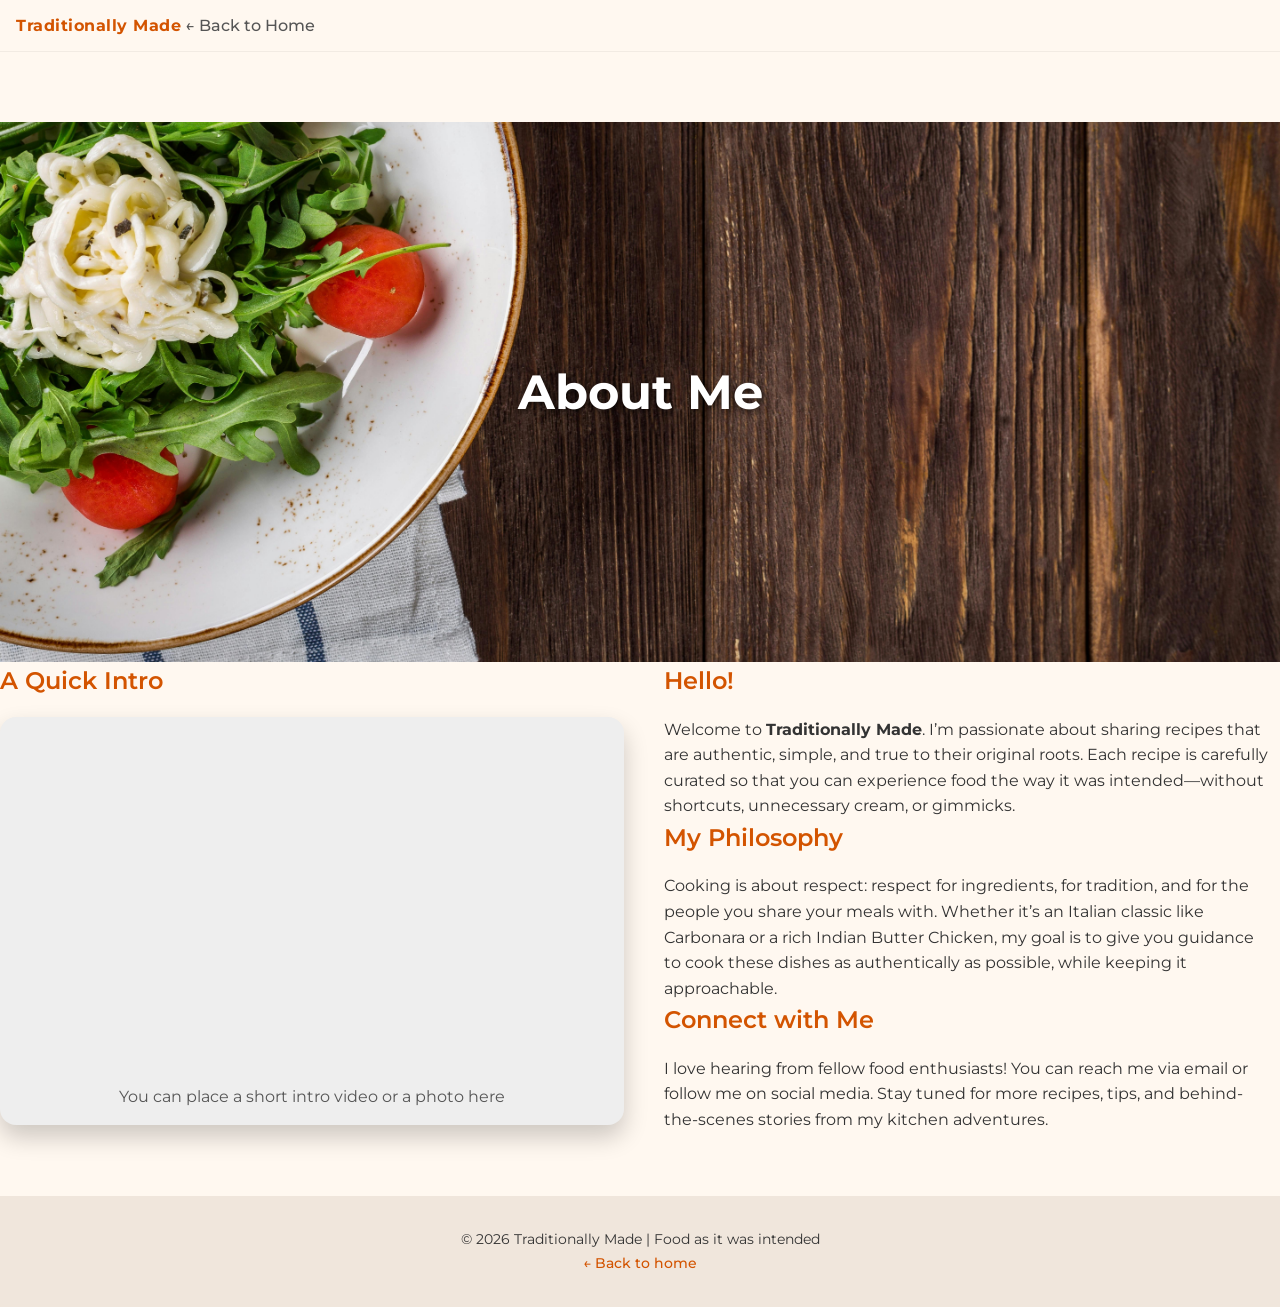
==== about-us.html @ 00da1007 "Create about-us.html" ====
<!DOCTYPE html>
<html lang="en">
<head>
  <meta charset="UTF-8">
  <meta name="viewport" content="width=device-width, initial-scale=1.0">
  <title>About Me | Traditionally Made</title>
  <link rel="stylesheet" href="style.css">
  <link href="https://fonts.googleapis.com/css2?family=Montserrat:wght@400;600;700&display=swap" rel="stylesheet">
</head>
<body>

  <!-- NAV -->
  <nav class="navbar fixed-top">
    <div class="container">
      <a class="navbar-brand" href="index.html">Traditionally Made</a>
      <a class="back-link ms-auto" href="index.html">← Back to Home</a>
    </div>
  </nav>

  <!-- Spacer for fixed nav -->
  <div style="height: 70px;"></div>

  <!-- HERO -->
  <section class="recipe-hero" style="background-image: url('images/hero.jpg');">
    <h1>About Me</h1>
  </section>

  <!-- MAIN CONTENT -->
  <section class="container my-5">
    <div class="recipe-flex">

      <!-- IMAGE OR VIDEO -->
      <div class="recipe-video">
        <h2>A Quick Intro</h2>
        <div class="video-wrapper" style="background:#eee; display:flex; align-items:center; justify-content:center;">
          <p style="padding:1rem; color:#555;">You can place a short intro video or a photo here</p>
        </div>
      </div>

      <!-- CONTENT -->
      <div class="recipe-content">
        <h2>Hello!</h2>
        <p>
          Welcome to <strong>Traditionally Made</strong>. I’m passionate about sharing recipes that are authentic, simple, and true to their original roots. Each recipe is carefully curated so that you can experience food the way it was intended—without shortcuts, unnecessary cream, or gimmicks.
        </p>

        <h2 class="mt-4">My Philosophy</h2>
        <p>
          Cooking is about respect: respect for ingredients, for tradition, and for the people you share your meals with. Whether it’s an Italian classic like Carbonara or a rich Indian Butter Chicken, my goal is to give you guidance to cook these dishes as authentically as possible, while keeping it approachable.
        </p>

        <h2 class="mt-4">Connect with Me</h2>
        <p>
          I love hearing from fellow food enthusiasts! You can reach me via email or follow me on social media. Stay tuned for more recipes, tips, and behind-the-scenes stories from my kitchen adventures.
        </p>
      </div>

    </div>
  </section>

  <!-- FOOTER -->
  <footer>
    <p>&copy; 2026 Traditionally Made | Food as it was intended</p>
    <a href="index.html">← Back to home</a>
  </footer>

</body>
</html>
---- style.css ----
/* ===== GLOBAL RESET ===== */
* {
  box-sizing: border-box;
  margin: 0;
  padding: 0;
}

body {
  font-family: 'Montserrat', sans-serif;
  background-color: #fff8f0;
  color: #333;
  line-height: 1.6;
}

/* ===== NAVBAR ===== */
.navbar {
  background-color: rgba(255, 248, 240, 0.95);
  backdrop-filter: blur(6px);
  border-bottom: 1px solid rgba(0,0,0,0.05);
  padding: 0.8rem 1rem;
}

.navbar-brand {
  font-weight: 700;
  color: #d35400 !important;
  letter-spacing: 0.5px;
  text-decoration: none;
}

.back-link {
  color: #555;
  text-decoration: none;
  font-weight: 500;
}

.back-link:hover {
  color: #d35400;
}

/* ===== HERO SECTION ===== */
.hero, .recipe-hero {
  position: relative;
  display: flex;
  align-items: center;
  justify-content: center;
  text-align: center;
  color: #fff;
  text-shadow: 2px 2px 6px rgba(0,0,0,0.6);
  height: 60vh;
  background-size: cover;
  background-position: center;
}

.hero-overlay {
  position: absolute;
  inset: 0;
  background: linear-gradient(rgba(0,0,0,0.45), rgba(0,0,0,0.65));
  display: flex;
  flex-direction: column;
  justify-content: center;
  padding: 2rem;
}

.hero h1, .recipe-hero h1 {
  font-size: 3rem;
  font-weight: 700;
}

.hero p {
  margin-top: 1rem;
  font-size: 1.1rem;
}

/* ===== RECIPES GRID ===== */
.recipes {
  padding: 4rem 1.5rem;
}

.recipes h2 {
  font-size: 2rem;
  margin-bottom: 2rem;
  text-align: center;
  color: #d35400;
}

.recipe-grid {
  display: grid;
  grid-template-columns: repeat(auto-fit, minmax(260px, 1fr));
  gap: 2rem;
}

/* ===== RECIPE CARD ===== */
.recipe-card {
  background: #fff;
  border-radius: 18px;
  overflow: hidden;
  text-decoration: none;
  color: inherit;
  box-shadow: 0 12px 30px rgba(0,0,0,0.1);
  transition: transform 0.3s ease, box-shadow 0.3s ease;
}

.recipe-card:hover {
  transform: translateY(-6px);
  box-shadow: 0 20px 45px rgba(0,0,0,0.15);
}

.recipe-card img {
  width: 100%;
  height: 220px;
  object-fit: cover;
}

.card-content {
  padding: 1.3rem;
}

.card-content h3 {
  font-size: 1.2rem;
  margin-bottom: 0.5rem;
  color: #d35400;
}

.card-content p {
  color: #555;
  font-size: 0.95rem;
}

/* ===== VIDEO WRAPPER ===== */
.video-wrapper {
  position: relative;
  width: 100%;
  padding-top: 56.25%; /* 16:9 aspect ratio */
  border-radius: 16px;
  overflow: hidden;
  box-shadow: 0 12px 25px rgba(0,0,0,0.2);
  background: #000;
}

.video-wrapper iframe {
  position: absolute;
  inset: 0;
  width: 100%;
  height: 100%;
  border: 0;
}

/* ===== RECIPE PAGE FLEX LAYOUT ===== */
.recipe-flex {
  display: flex;
  gap: 2rem;
  flex-wrap: wrap;
}

.recipe-video, .recipe-content {
  flex: 1 1 300px;
}

.recipe-content {
  padding: 0 0.5rem;
}

/* ===== HEADINGS ===== */
h2 {
  color: #d35400;
  font-weight: 600;
  margin-bottom: 1rem;
}

/* ===== LISTS ===== */
ul li, ol li {
  margin-bottom: 0.5rem;
  font-size: 1.05rem;
}

/* ===== BUTTONS ===== */
.btn-primary {
  display: inline-block;
  padding: 0.5rem 1rem;
  background: linear-gradient(135deg, #f39c12, #e67e22);
  color: #fff;
  font-weight: 600;
  border-radius: 8px;
  border: none;
  text-decoration: none;
  transition: all 0.3s ease;
}

.btn-primary:hover {
  background: linear-gradient(135deg, #e67e22, #cf6f17);
  transform: scale(1.05);
}

/* ===== FOOTER ===== */
footer, .site-footer {
  background-color: #f0e6dc;
  text-align: center;
  padding: 2rem 1rem;
  margin-top: 4rem;
  font-size: 0.9rem;
}

footer a, .site-footer a {
  color: #d35400;
  text-decoration: none;
  font-weight: 500;
}

footer a:hover, .site-footer a:hover {
  text-decoration: underline;
}

/* ===== RECIPE METHOD TEXT ===== */
.fst-italic {
  font-style: italic;
  color: #555;
}

/* ===== RESPONSIVE ===== */
@media (max-width: 992px) {
  .hero, .recipe-hero {
    height: 50vh;
  }
  .hero h1, .recipe-hero h1 {
    font-size: 2.5rem;
  }
}

@media (max-width: 600px) {
  .hero h1, .recipe-hero h1 {
    font-size: 2.2rem;
  }
  .recipe-card img {
    height: 200px;
  }
}
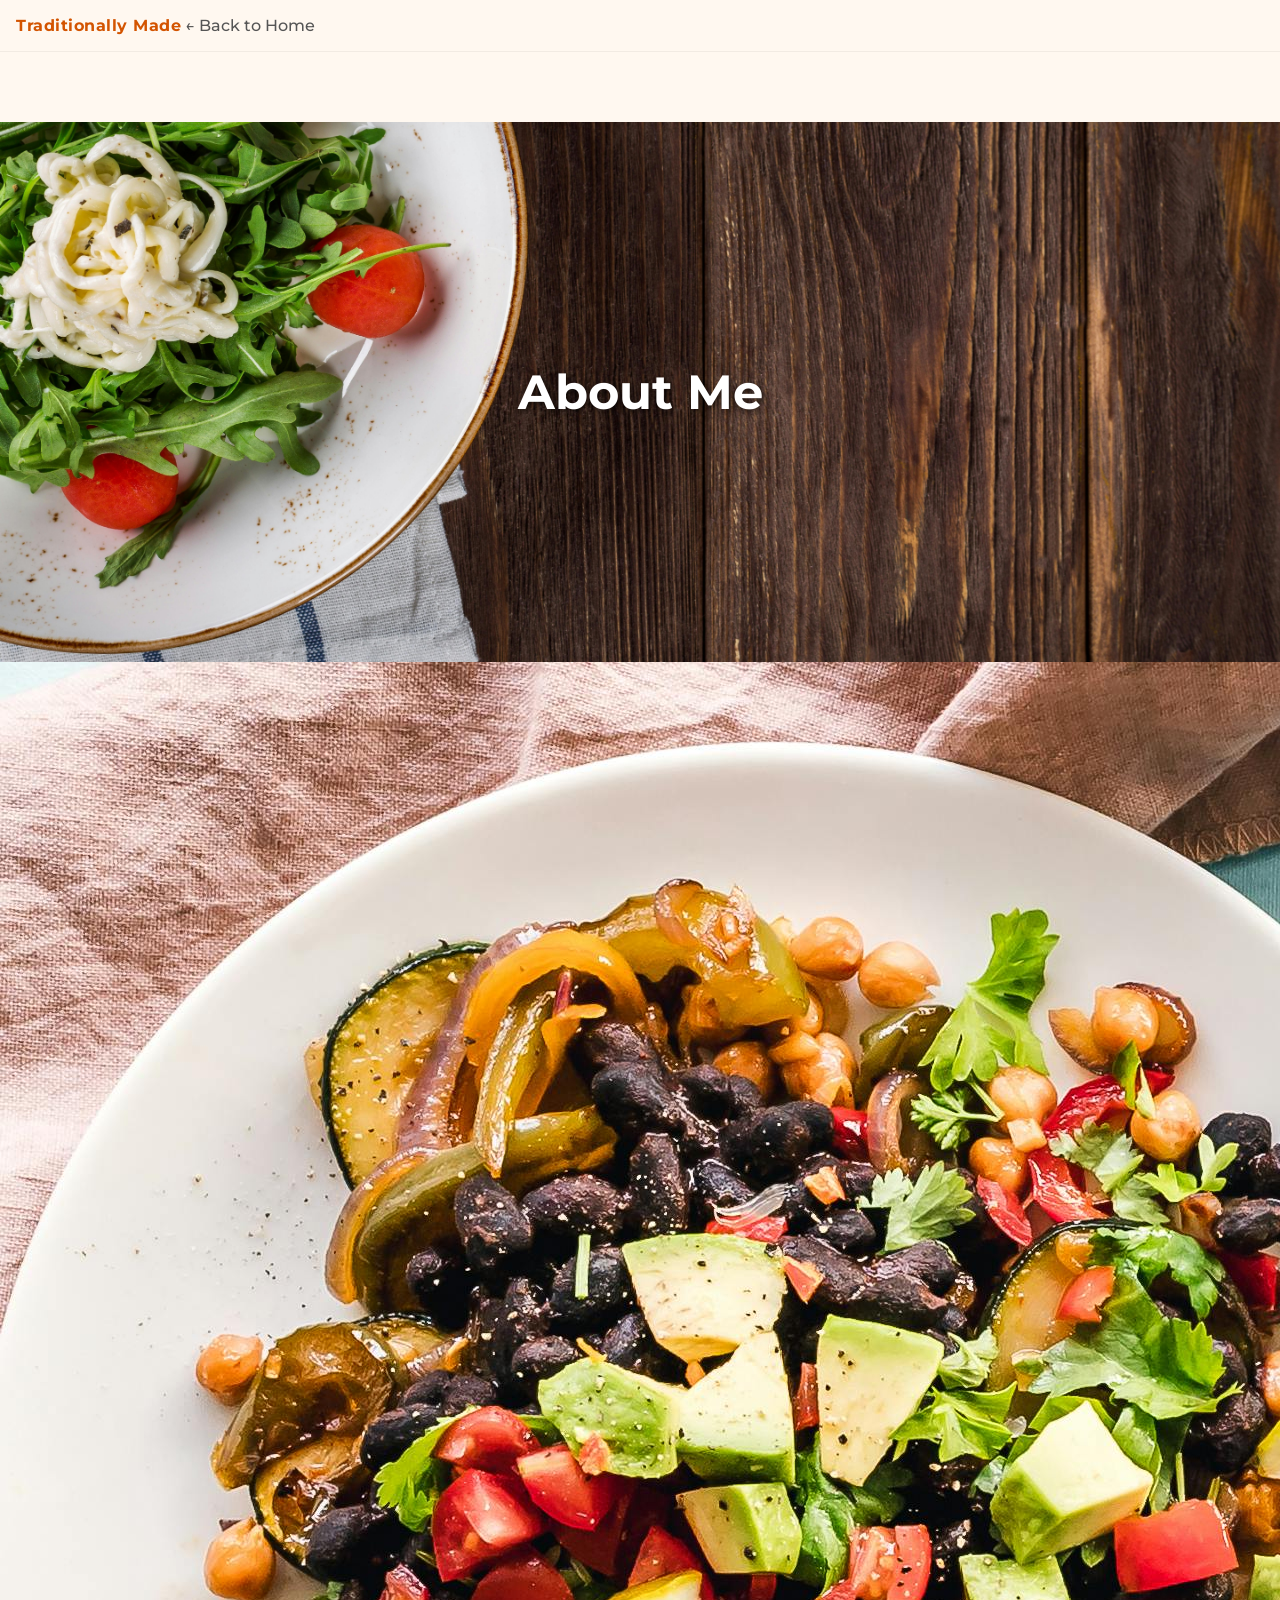
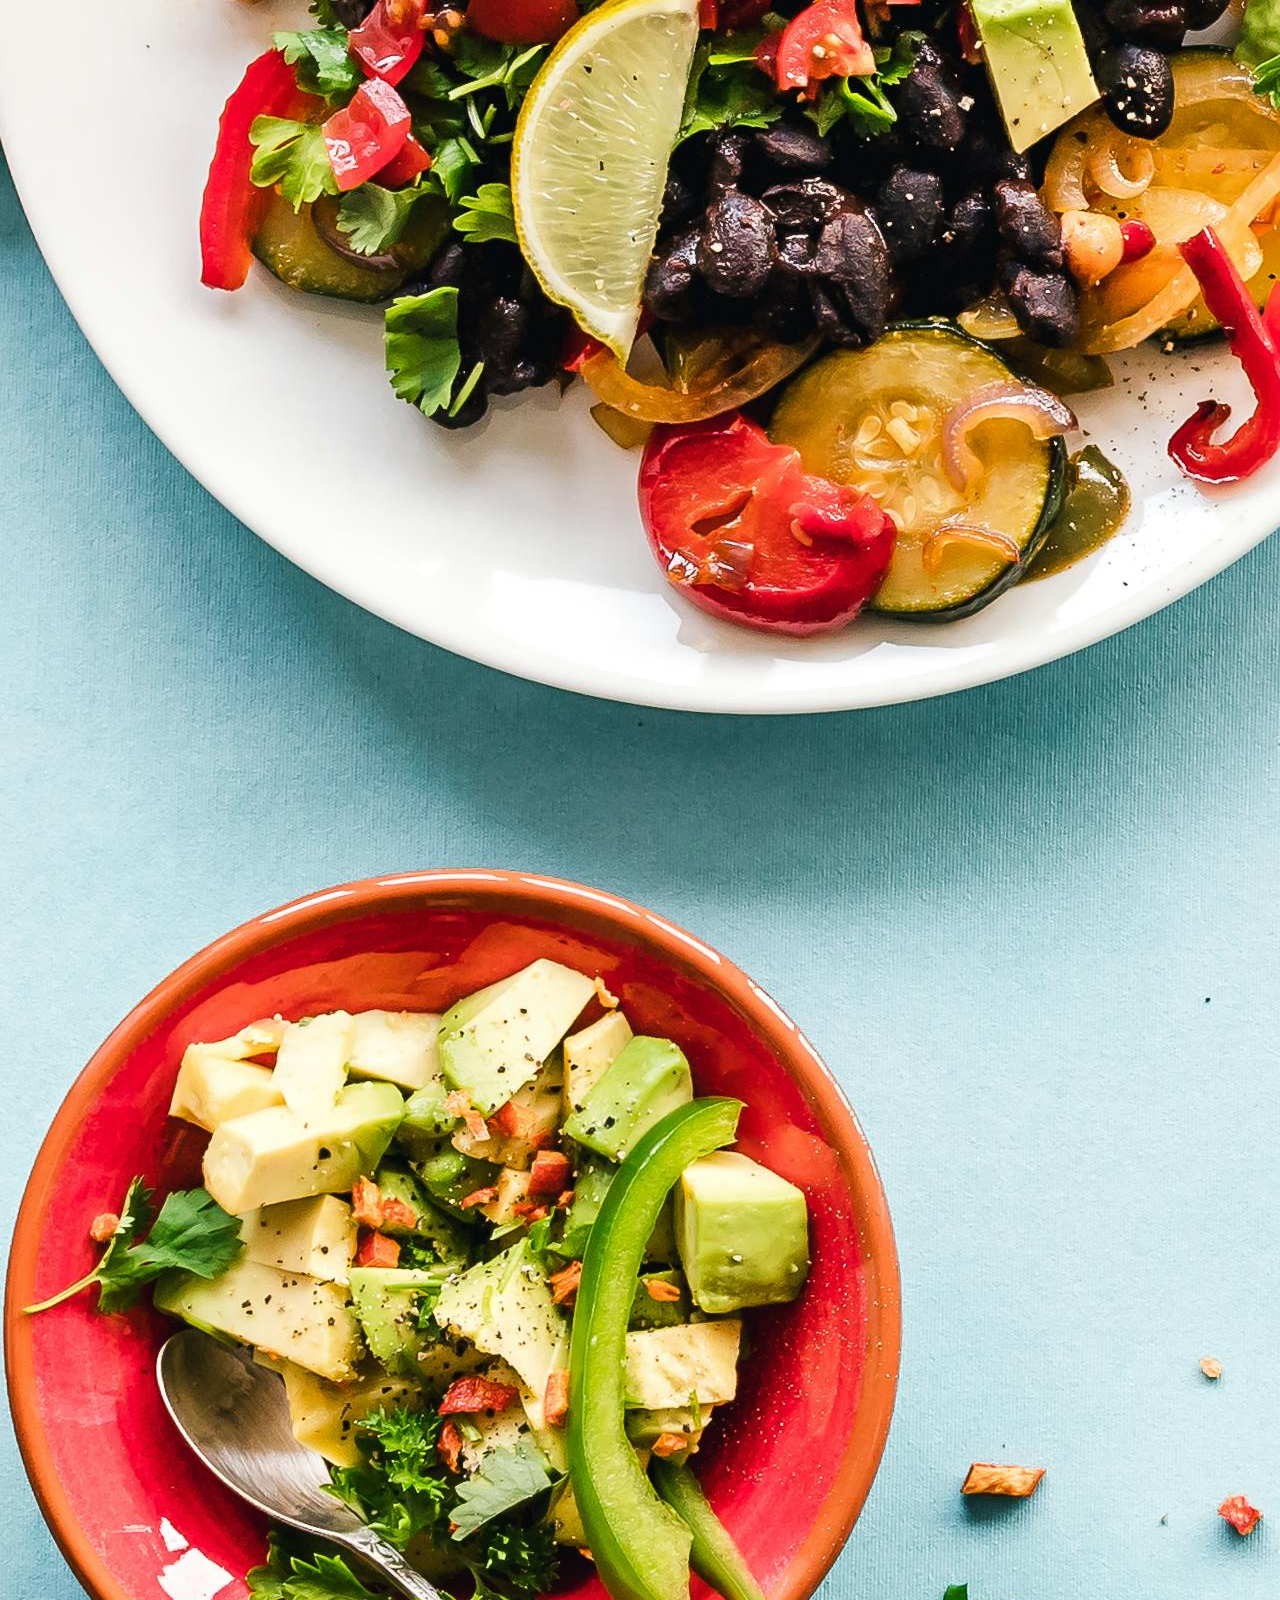
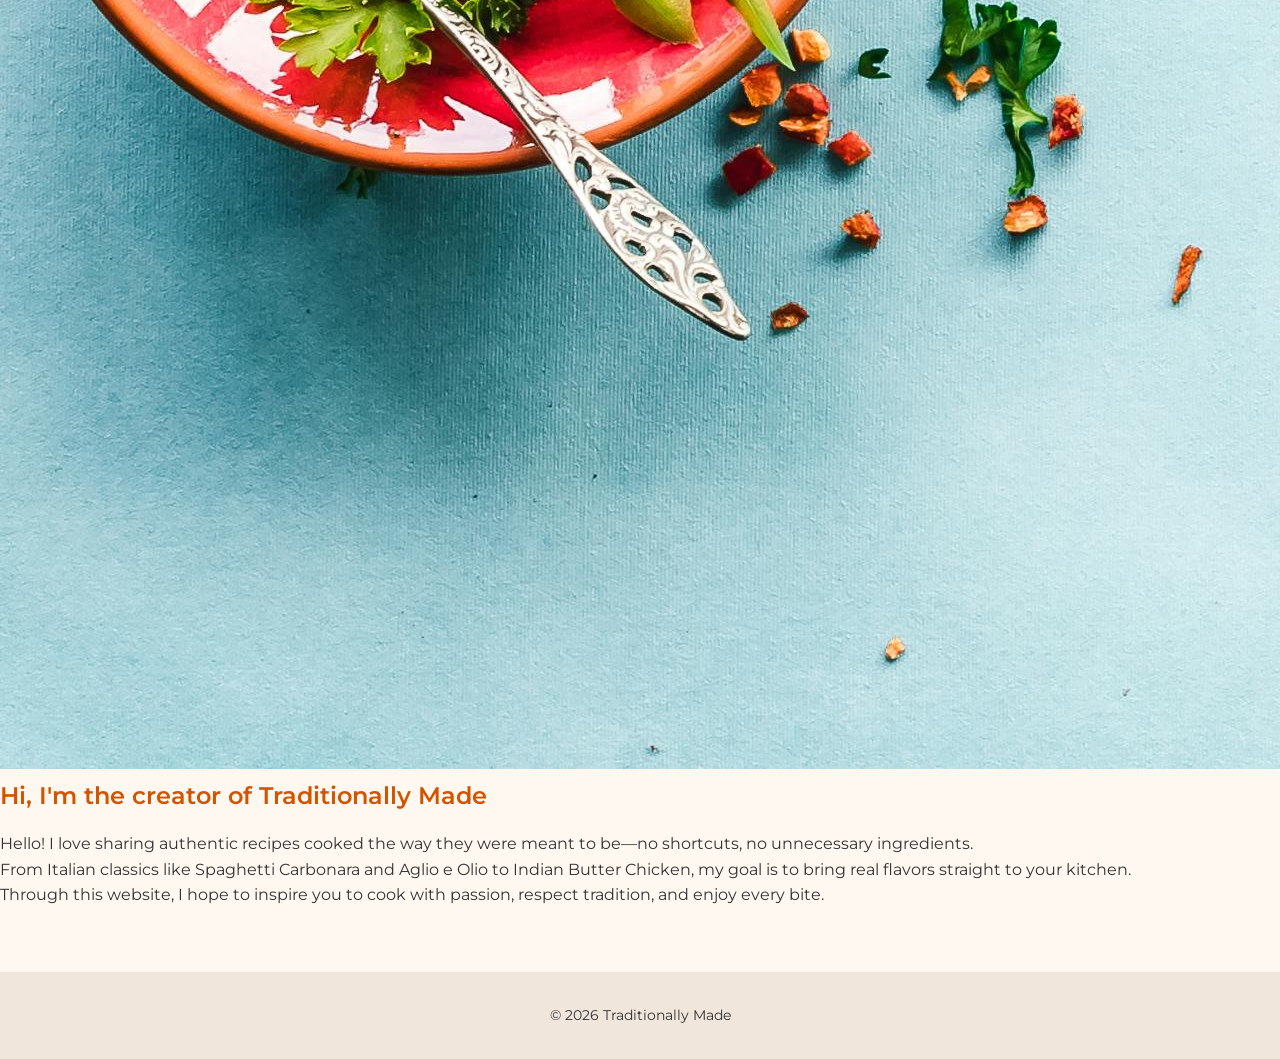
==== commit c5662454: "Update about-us.html" ====
--- a/about-us.html
+++ b/about-us.html
@@ -27,32 +27,19 @@
 
   <!-- MAIN CONTENT -->
   <section class="container my-5">
-    <div class="recipe-flex">
+    <div class="row g-5 align-items-center">
 
-      <!-- IMAGE OR VIDEO -->
-      <div class="recipe-video">
-        <h2>A Quick Intro</h2>
-        <div class="video-wrapper" style="background:#eee; display:flex; align-items:center; justify-content:center;">
-          <p style="padding:1rem; color:#555;">You can place a short intro video or a photo here</p>
-        </div>
+      <!-- IMAGE -->
+      <div class="col-12 col-lg-6">
+        <img src="images/ss.jpg" alt="About Me" class="img-fluid rounded-4 shadow-sm">
       </div>
 
       <!-- CONTENT -->
-      <div class="recipe-content">
-        <h2>Hello!</h2>
-        <p>
-          Welcome to <strong>Traditionally Made</strong>. I’m passionate about sharing recipes that are authentic, simple, and true to their original roots. Each recipe is carefully curated so that you can experience food the way it was intended—without shortcuts, unnecessary cream, or gimmicks.
-        </p>
-
-        <h2 class="mt-4">My Philosophy</h2>
-        <p>
-          Cooking is about respect: respect for ingredients, for tradition, and for the people you share your meals with. Whether it’s an Italian classic like Carbonara or a rich Indian Butter Chicken, my goal is to give you guidance to cook these dishes as authentically as possible, while keeping it approachable.
-        </p>
-
-        <h2 class="mt-4">Connect with Me</h2>
-        <p>
-          I love hearing from fellow food enthusiasts! You can reach me via email or follow me on social media. Stay tuned for more recipes, tips, and behind-the-scenes stories from my kitchen adventures.
-        </p>
+      <div class="col-12 col-lg-6">
+        <h2>Hi, I'm the creator of Traditionally Made</h2>
+        <p>Hello! I love sharing authentic recipes cooked the way they were meant to be—no shortcuts, no unnecessary ingredients.</p>
+        <p>From Italian classics like Spaghetti Carbonara and Aglio e Olio to Indian Butter Chicken, my goal is to bring real flavors straight to your kitchen.</p>
+        <p>Through this website, I hope to inspire you to cook with passion, respect tradition, and enjoy every bite.</p>
       </div>
 
     </div>
@@ -60,8 +47,7 @@
 
   <!-- FOOTER -->
   <footer>
-    <p>&copy; 2026 Traditionally Made | Food as it was intended</p>
-    <a href="index.html">← Back to home</a>
+    <p>&copy; 2026 Traditionally Made</p>
   </footer>
 
 </body>
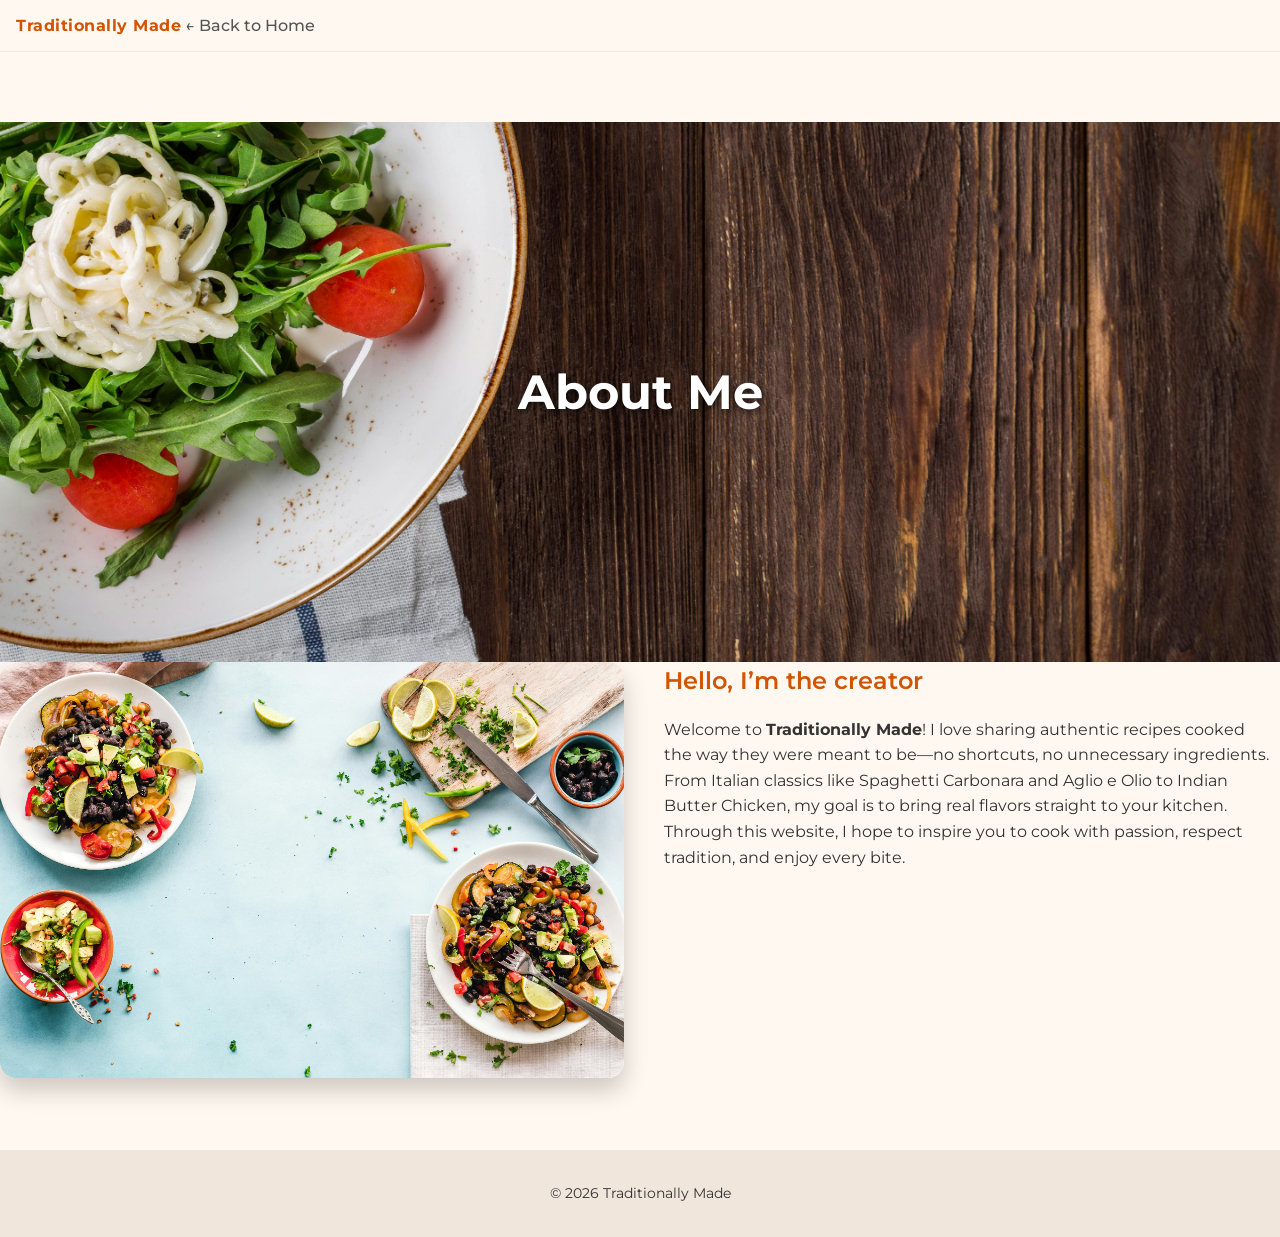
==== commit a5cdb858: "Update about-us.html" ====
--- a/about-us.html
+++ b/about-us.html
@@ -27,17 +27,17 @@
 
   <!-- MAIN CONTENT -->
   <section class="container my-5">
-    <div class="row g-5 align-items-center">
+    <div class="recipe-flex">
 
       <!-- IMAGE -->
-      <div class="col-12 col-lg-6">
-        <img src="images/ss.jpg" alt="About Me" class="img-fluid rounded-4 shadow-sm">
+      <div class="recipe-video">
+        <img src="images/ss.jpg" alt="About Me" style="width:100%; border-radius:16px; box-shadow:0 12px 25px rgba(0,0,0,0.2);">
       </div>
 
-      <!-- CONTENT -->
-      <div class="col-12 col-lg-6">
-        <h2>Hi, I'm the creator of Traditionally Made</h2>
-        <p>Hello! I love sharing authentic recipes cooked the way they were meant to be—no shortcuts, no unnecessary ingredients.</p>
+      <!-- TEXT CONTENT -->
+      <div class="recipe-content">
+        <h2>Hello, I’m the creator</h2>
+        <p>Welcome to <strong>Traditionally Made</strong>! I love sharing authentic recipes cooked the way they were meant to be—no shortcuts, no unnecessary ingredients.</p>
         <p>From Italian classics like Spaghetti Carbonara and Aglio e Olio to Indian Butter Chicken, my goal is to bring real flavors straight to your kitchen.</p>
         <p>Through this website, I hope to inspire you to cook with passion, respect tradition, and enjoy every bite.</p>
       </div>
